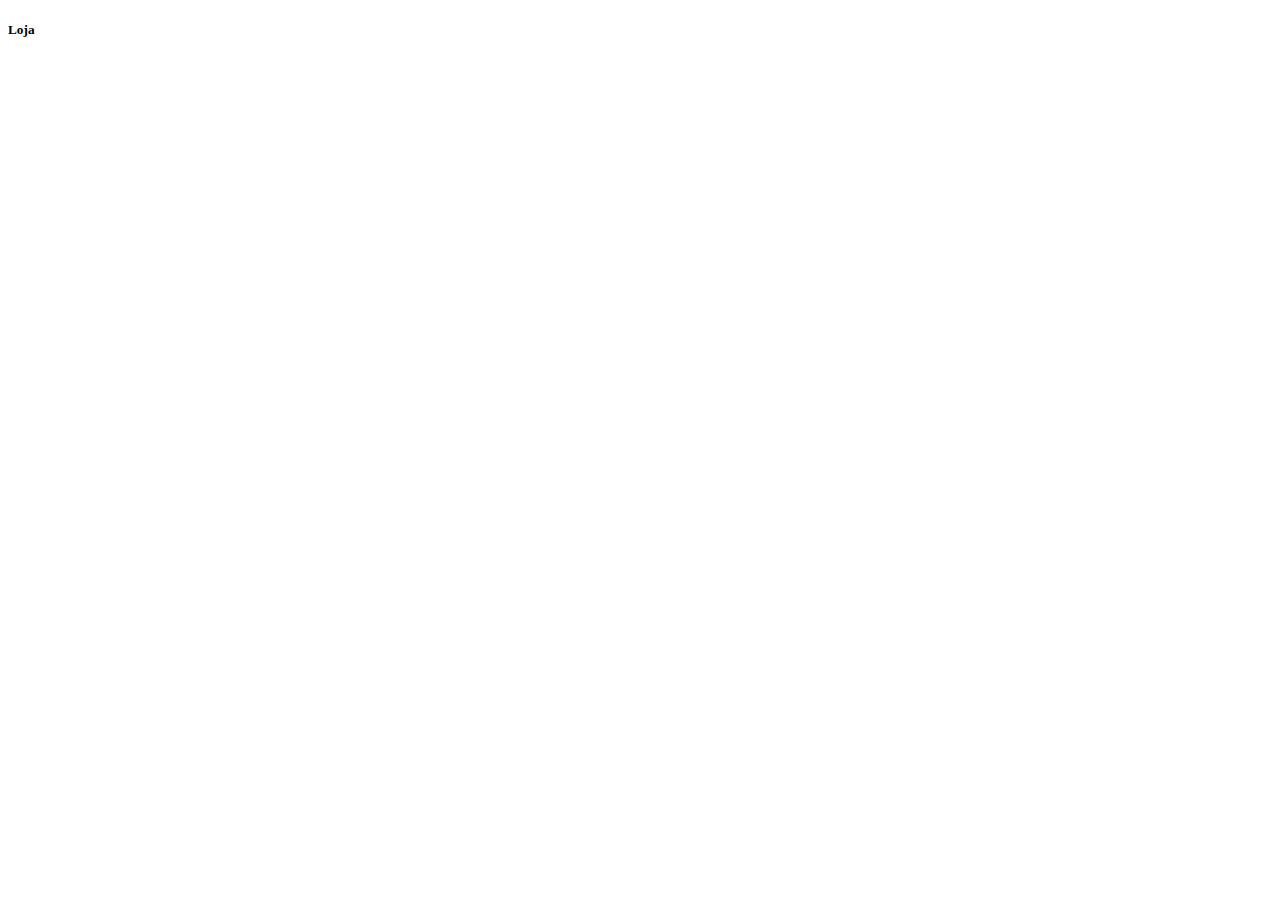
==== Loja/index.html @ 2fc034bc "10-03" ====
<!DOCTYPE html>
<html lang="en">
<head>
    <meta charset="UTF-8">
    <meta name="viewport" content="width=device-width, initial-scale=1.0">
    <title>Loja de produtos</title>
</head>
<body>
    <h5>Loja</h5>
</body>
</html>
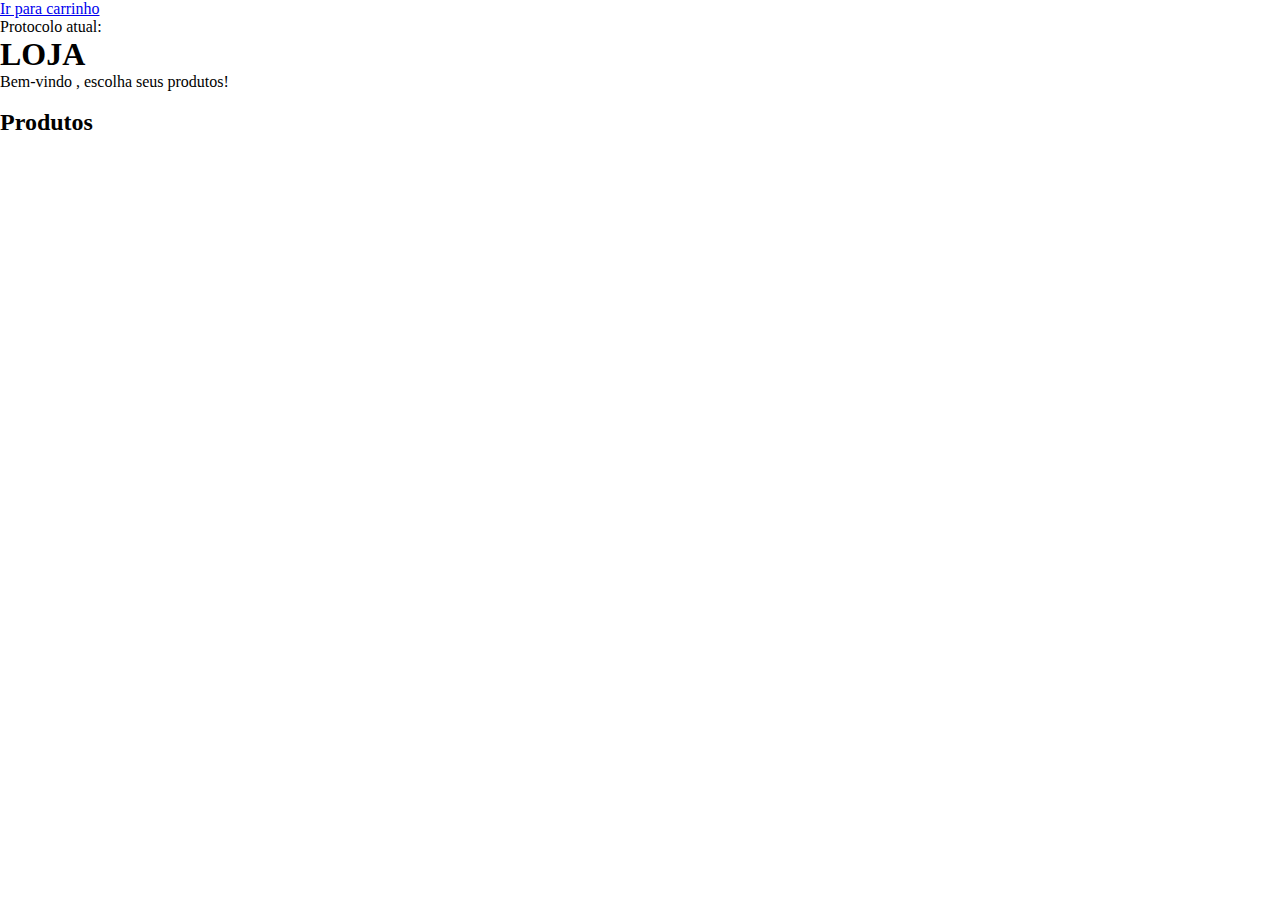
==== commit ec54857f: "11/03 pt1" ====
--- a/Loja/index.html
+++ b/Loja/index.html
@@ -1,11 +1,37 @@
 <!DOCTYPE html>
 <html lang="en">
+
 <head>
     <meta charset="UTF-8">
     <meta name="viewport" content="width=device-width, initial-scale=1.0">
     <title>Loja de produtos</title>
+    <script src="https://code.jquery.com/jquery-3.7.0.js"></script>
+    <script src="script.js"></script>
+    <link rel="stylesheet" href="style.css">
+    <link href="https://cdn.jsdelivr.net/npm/bootstrap@5.0.2/dist/css/bootstrap.min.css" rel="stylesheet"
+        integrity="sha384-EVSTQN3/azprG1Anm3QDgpJLIm9Nao0Yz1ztcQTwFspd3yD65VohhpuuCOmLASjC" crossorigin="anonymous">
+    <script src="https://cdn.jsdelivr.net/npm/bootstrap@5.0.2/dist/js/bootstrap.bundle.min.js"
+        integrity="sha384-MrcW6ZMFYlzcLA8Nl+NtUVF0sA7MsXsP1UyJoMp4YLEuNSfAP+JcXn/tWtIaxVXM"
+        crossorigin="anonymous"></script>
 </head>
+
 <body>
-    <h5>Loja</h5>
+    <a href="../Carrinho">Ir para carrinho</a>
+    <br>
+    <div>
+        <h4 id="perfil"></h4>
+        <div class="idPerfil">
+            Protocolo atual: <p id="idPerfil"></p>
+        </div>
+    </div>
+    <h1>LOJA</h1>
+    <p>Bem-vindo <span id="user"></span> , escolha seus produtos!</p>
+    <br>
+    <h2>Produtos</h2>
+    <br>
+    <div class="wrap">
+        <div id="produtos-container"></div>
+    </div>
 </body>
+
 </html>--- a/Loja/style.css
+++ b/Loja/style.css
@@ -0,0 +1,6 @@
+*{
+    padding: 0;
+    margin: 0;
+    box-sizing: border-box;
+}
+
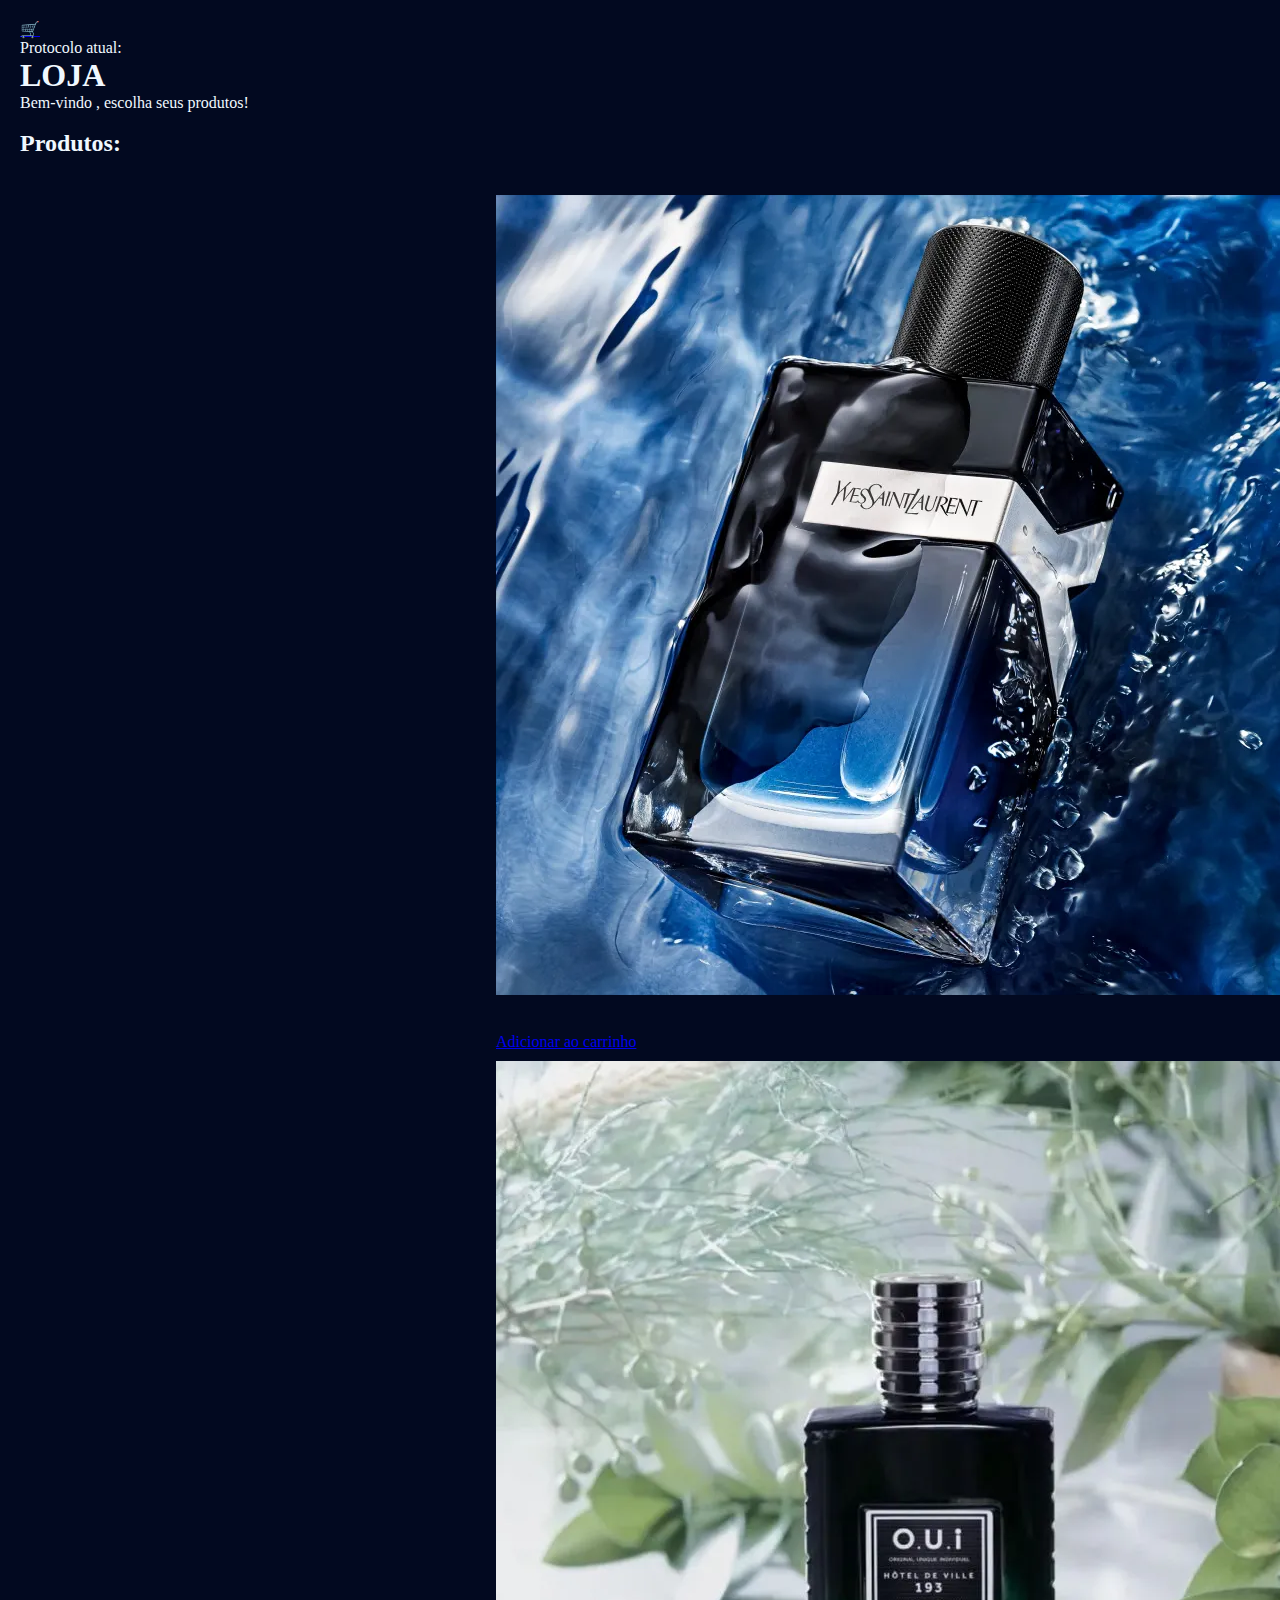
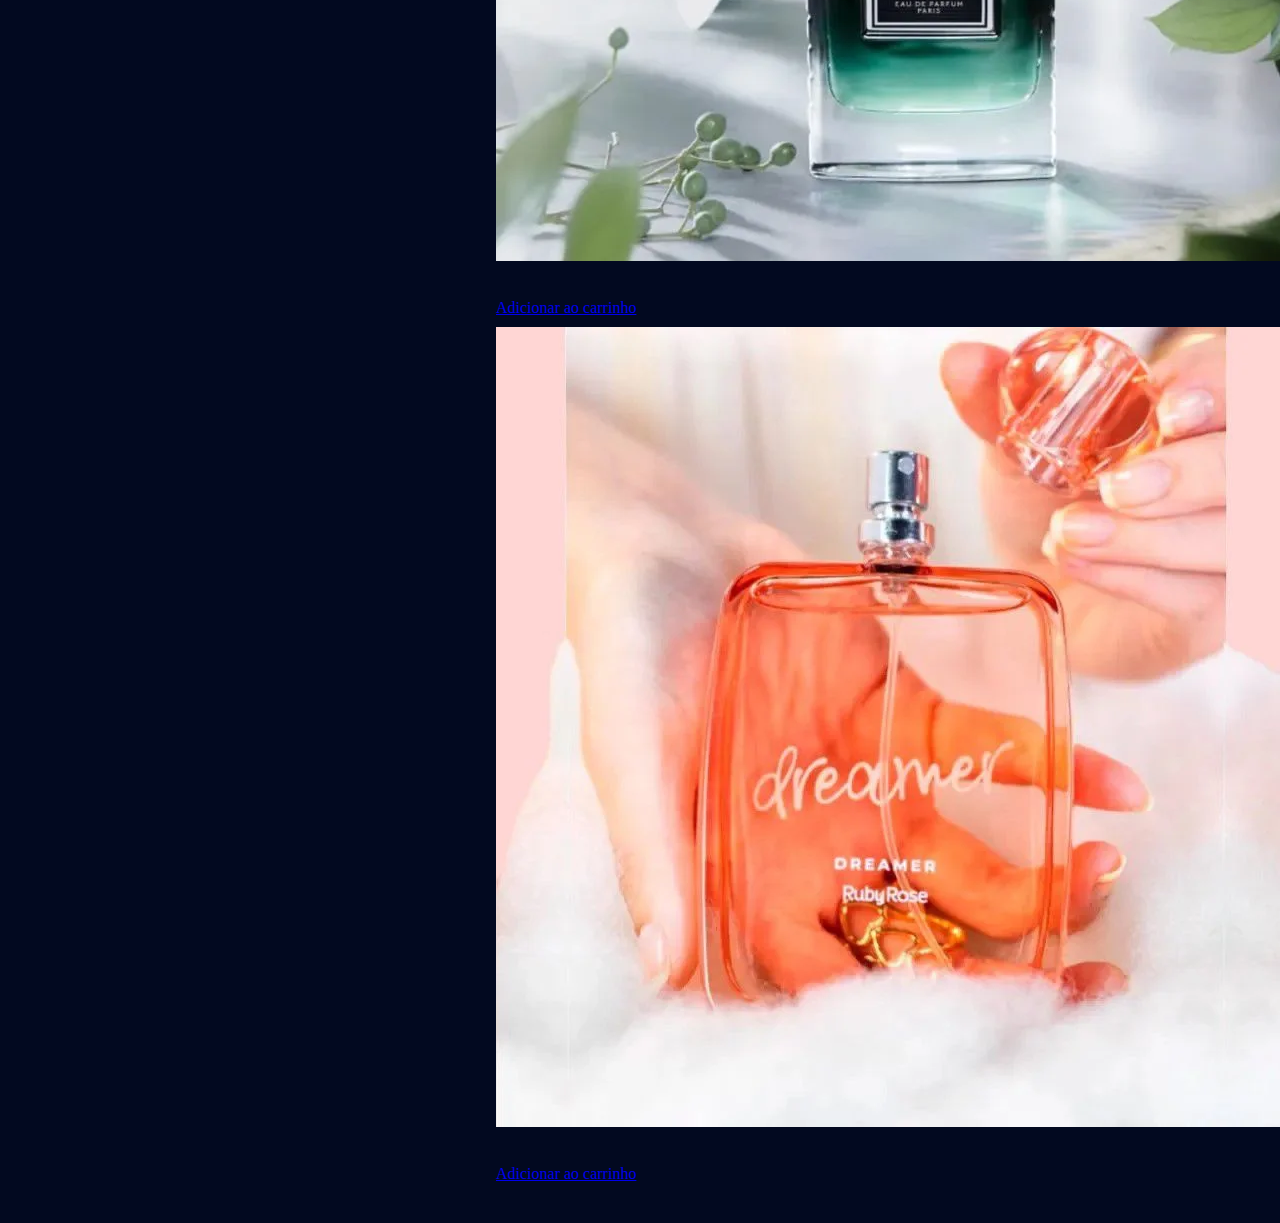
==== commit 7e5d1670: "11/03 pt2" ====
--- a/Loja/index.html
+++ b/Loja/index.html
@@ -16,8 +16,7 @@
 </head>
 
 <body>
-    <a href="../Carrinho">Ir para carrinho</a>
-    <br>
+    <a href="../Carrinho">🛒</a>
     <div>
         <h4 id="perfil"></h4>
         <div class="idPerfil">
@@ -27,10 +26,10 @@
     <h1>LOJA</h1>
     <p>Bem-vindo <span id="user"></span> , escolha seus produtos!</p>
     <br>
-    <h2>Produtos</h2>
+    <h2>Produtos:</h2>
     <br>
     <div class="wrap">
-        <div id="produtos-container"></div>
+        <div id="produtos-container" class="row center"></div>
     </div>
 </body>
 
--- a/Loja/style.css
+++ b/Loja/style.css
@@ -4,3 +4,25 @@
     box-sizing: border-box;
 }
 
+body{
+    height: auto;
+    overflow-x: hidden;
+    padding: 20px;
+    background-color: #020920 !important;
+    color: aliceblue !important;
+}
+
+h4{
+    text-transform: uppercase;
+}
+
+.wrap{
+    display: flex;
+    flex-direction: row;
+    justify-content: center;
+    align-items: center;
+    flex-wrap: wrap;
+    width: 100%;
+    height: auto;
+    padding: 10px;
+}